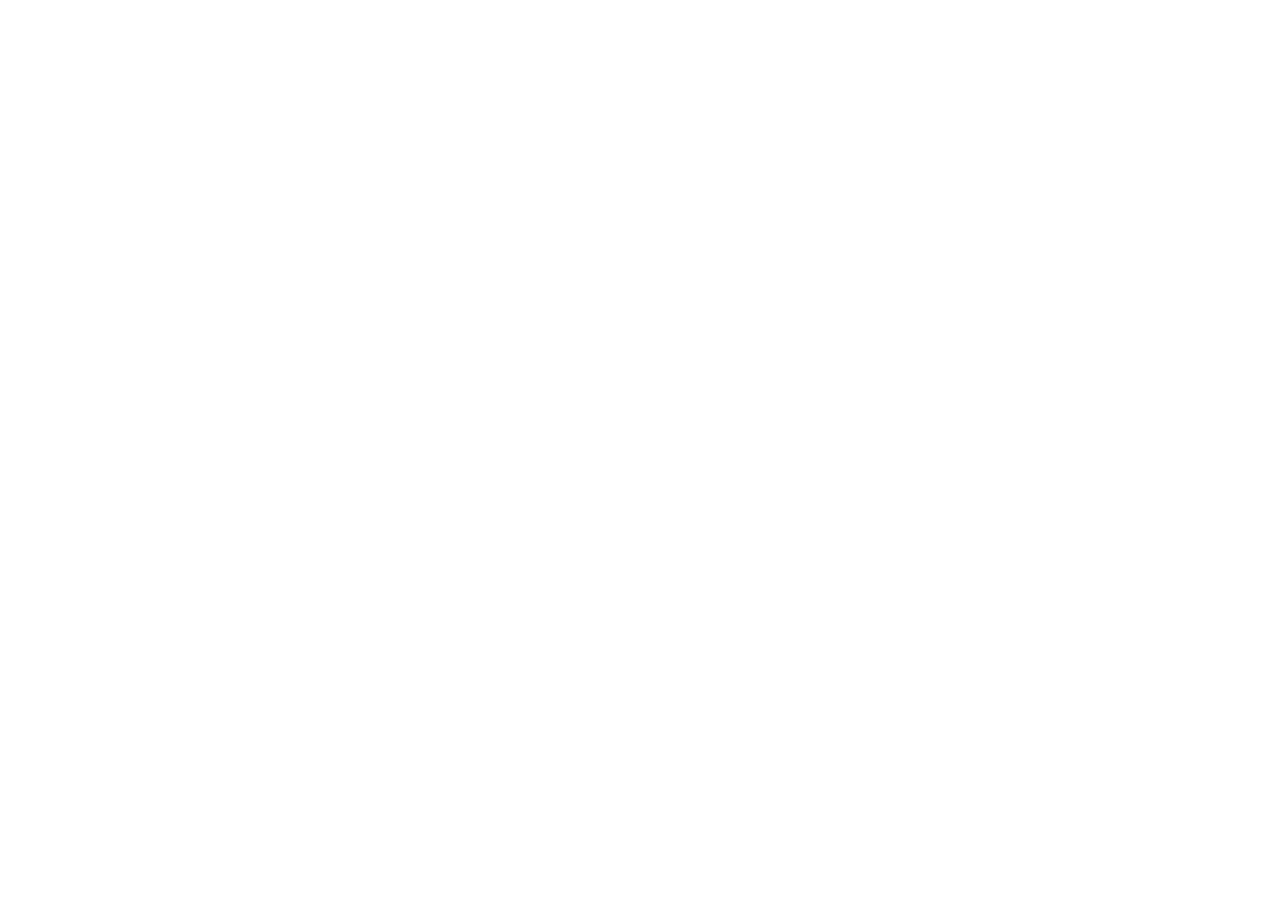
==== index.html @ 5a7dec3d "Fix GitHub Pages base path" ====
<!doctype html>
<html lang="en">
  <head>
    <meta charset="UTF-8" />
    <meta name="viewport" content="width=device-width, initial-scale=1.0" />
    <title>Cairnora</title>
    <link rel="preconnect" href="https://fonts.googleapis.com" />
    <link rel="preconnect" href="https://fonts.gstatic.com" crossorigin />
    <link
      href="https://fonts.googleapis.com/css2?family=Fraunces:wght@600;700&family=Instrument+Sans:wght@400;500;600;700&display=swap"
      rel="stylesheet"
    />
    <script type="module" crossorigin src="/company/assets/root-ZMpxQS3r.js"></script>
    <link rel="modulepreload" crossorigin href="/company/assets/styles-DgmHdUD3.js">
    <link rel="stylesheet" crossorigin href="/company/assets/styles-POcfKToE.css">
  </head>
  <body>
    <div id="app"></div>
  </body>
</html>
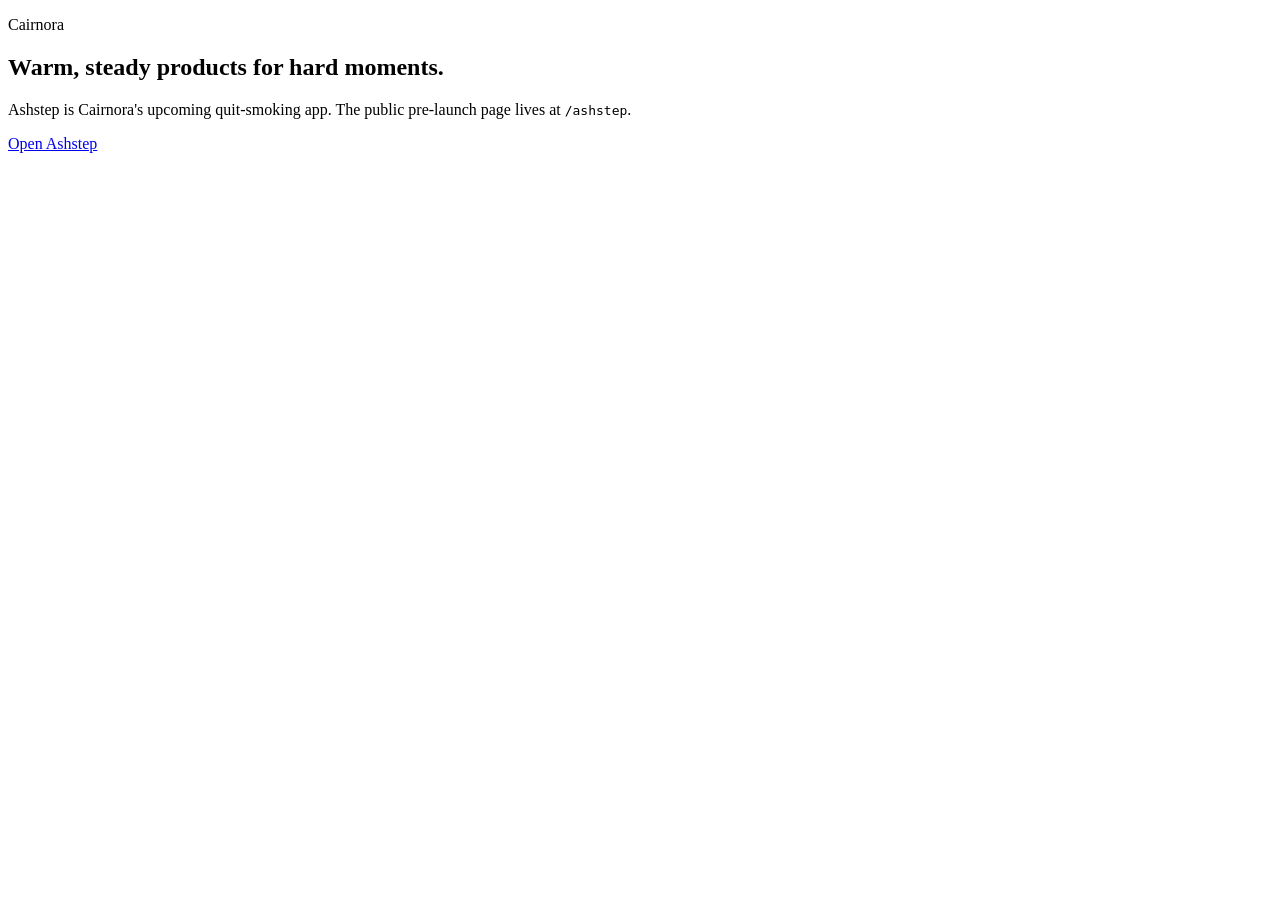
==== commit b00494dd: "Prerender landing pages" ====
--- a/index.html
+++ b/index.html
@@ -3,18 +3,18 @@
   <head>
     <meta charset="UTF-8" />
     <meta name="viewport" content="width=device-width, initial-scale=1.0" />
-    <title>Cairnora</title>
-    <link rel="preconnect" href="https://fonts.googleapis.com" />
+<link rel="preconnect" href="https://fonts.googleapis.com" />
     <link rel="preconnect" href="https://fonts.gstatic.com" crossorigin />
     <link
       href="https://fonts.googleapis.com/css2?family=Fraunces:wght@600;700&family=Instrument+Sans:wght@400;500;600;700&display=swap"
       rel="stylesheet"
     />
-    <script type="module" crossorigin src="/company/assets/root-ZMpxQS3r.js"></script>
-    <link rel="modulepreload" crossorigin href="/company/assets/styles-DgmHdUD3.js">
-    <link rel="stylesheet" crossorigin href="/company/assets/styles-POcfKToE.css">
+    <script type="module" crossorigin src="/company/assets/root-BNs_xOhp.js"></script>
+    <link rel="modulepreload" crossorigin href="/company/assets/styles-DZDmzJla.js">
+    <link rel="stylesheet" crossorigin href="/company/assets/styles-Dkxq6Loo.css">
+  <!--q76oqv--><meta name="description" content="Cairnora builds calm, trustworthy AI products. Ashstep is an upcoming quit-smoking app launching June 1, 2026."/><!----><title>Cairnora</title>
   </head>
   <body>
-    <div id="app"></div>
+    <div id="app"><!--[--><div class="root-page"><div class="page-aura page-aura-one" aria-hidden="true"></div> <div class="page-aura page-aura-two" aria-hidden="true"></div> <section class="root-shell"><p class="eyebrow">Cairnora</p> <h1>Warm, steady products for hard moments.</h1> <p class="root-copy">Ashstep is Cairnora's upcoming quit-smoking app. The public pre-launch page lives at <code>/ashstep</code>.</p> <a class="button button-primary" href="/company/ashstep/">Open Ashstep</a></section></div><!--]--></div>
   </body>
 </html>
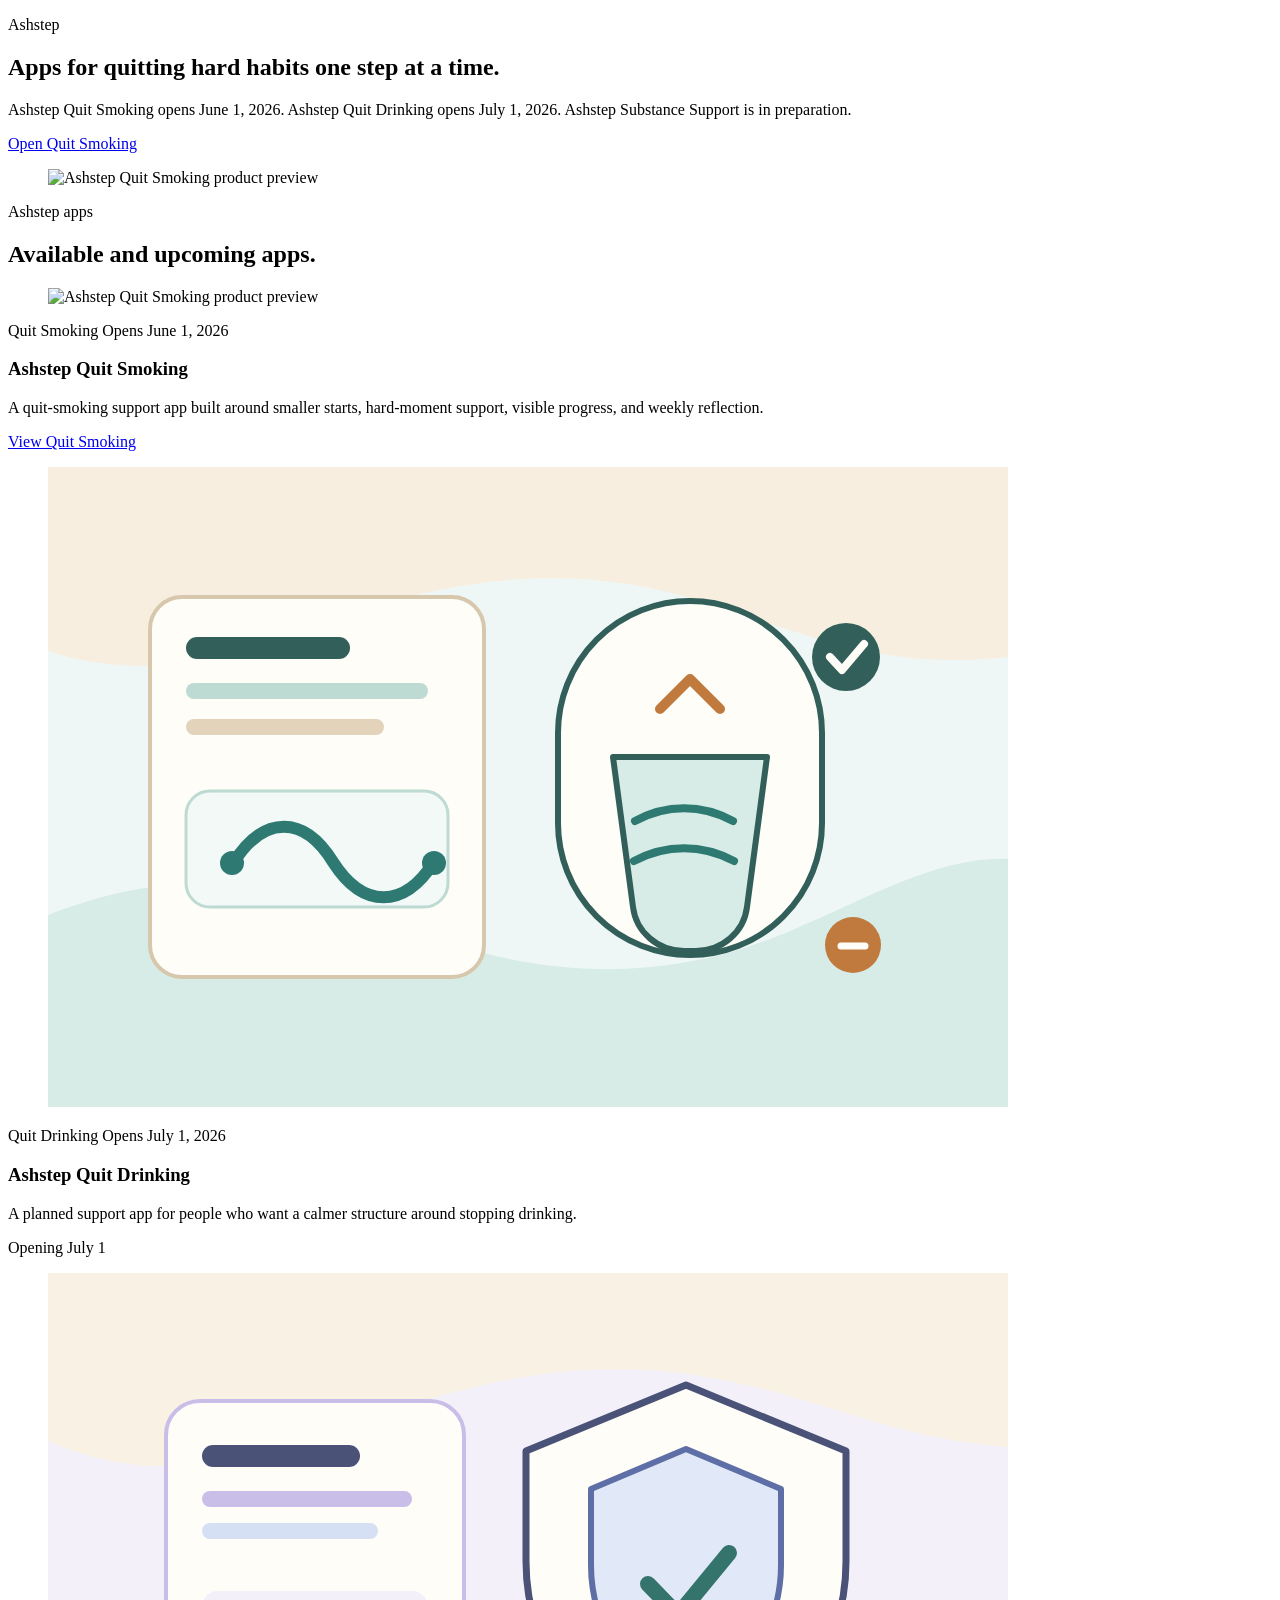
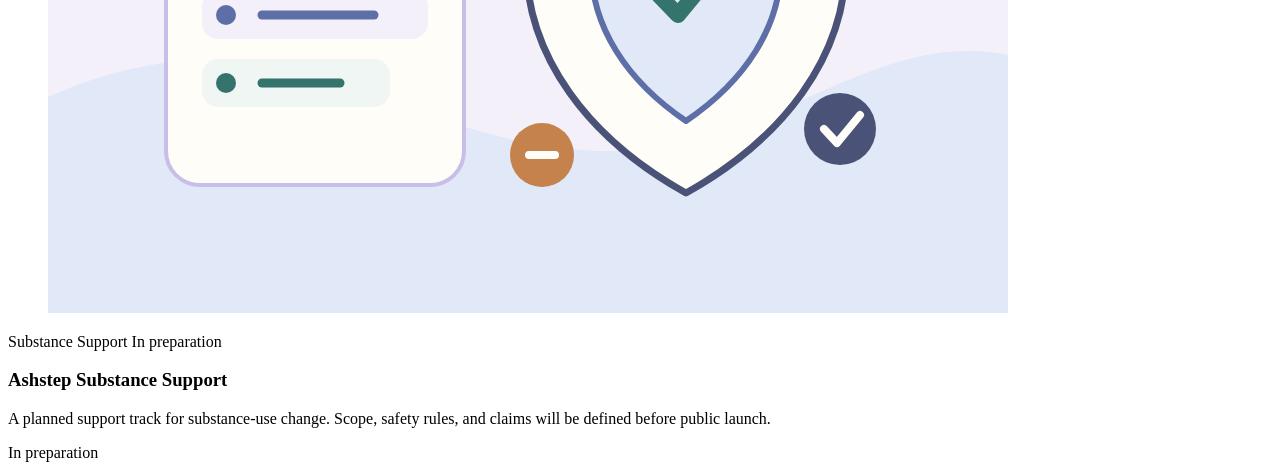
==== commit 0f8391ae: "Update app card visuals" ====
--- a/index.html
+++ b/index.html
@@ -9,12 +9,13 @@
       href="https://fonts.googleapis.com/css2?family=Fraunces:wght@600;700&family=Instrument+Sans:wght@400;500;600;700&display=swap"
       rel="stylesheet"
     />
-    <script type="module" crossorigin src="/company/assets/root-BNs_xOhp.js"></script>
-    <link rel="modulepreload" crossorigin href="/company/assets/styles-DZDmzJla.js">
-    <link rel="stylesheet" crossorigin href="/company/assets/styles-Dkxq6Loo.css">
-  <!--q76oqv--><meta name="description" content="Cairnora builds calm, trustworthy AI products. Ashstep is an upcoming quit-smoking app launching June 1, 2026."/><!----><title>Cairnora</title>
+    <script type="module" crossorigin src="/assets/root-CvL0Z8Ow.js"></script>
+    <link rel="modulepreload" crossorigin href="/assets/styles-D94iQUq9.js">
+    <link rel="stylesheet" crossorigin href="/assets/styles-DCUqroG7.css">
+  <!--q76oqv--><link rel="canonical" href="https://ashstep.com/"/> <meta name="description" content="Ashstep apps support difficult habit changes one step at a time. Quit Smoking opens June 1, 2026, Quit Drinking opens July 1, 2026, and Substance Support is in preparation."/> <meta property="og:title" content="Ashstep | Apps"/> <meta property="og:description" content="Quit Smoking opens June 1, 2026. Quit Drinking opens July 1, 2026. Substance Support is in preparation."/> <meta property="og:type" content="website"/> <meta property="og:url" content="https://ashstep.com/"/> <meta property="og:image" content="/assets/generated/hero-progress-first-v4.png"/><!----><title>Ashstep | Apps</title>
   </head>
   <body>
-    <div id="app"><!--[--><div class="root-page"><div class="page-aura page-aura-one" aria-hidden="true"></div> <div class="page-aura page-aura-two" aria-hidden="true"></div> <section class="root-shell"><p class="eyebrow">Cairnora</p> <h1>Warm, steady products for hard moments.</h1> <p class="root-copy">Ashstep is Cairnora's upcoming quit-smoking app. The public pre-launch page lives at <code>/ashstep</code>.</p> <a class="button button-primary" href="/company/ashstep/">Open Ashstep</a></section></div><!--]--></div>
+    <div id="app"><!--[--><div class="page-aura page-aura-one" aria-hidden="true"></div> <div class="page-aura page-aura-two" aria-hidden="true"></div> <main class="root-page"><section class="root-hero"><div class="page-shell root-hero-shell"><div class="root-copy"><p class="eyebrow">Ashstep</p> <h1>Apps for quitting hard habits one step at a time.</h1> <p>Ashstep Quit Smoking opens June 1, 2026. Ashstep Quit Drinking opens July 1,
+          2026. Ashstep Substance Support is in preparation.</p> <div class="root-actions"><a class="button button-primary" href="/apps/quit-smoking/" data-track-id="root_open_quit_smoking">Open Quit Smoking</a></div></div> <figure class="root-hero-media" aria-label="Ashstep product preview"><img src="/assets/generated/hero-progress-first-v4.png" alt="Ashstep Quit Smoking product preview"/></figure></div></section> <section class="root-products" aria-labelledby="products-title"><div class="page-shell"><div class="root-section-head"><p class="section-eyebrow">Ashstep apps</p> <h2 id="products-title">Available and upcoming apps.</h2></div> <div class="product-family-grid"><!--[--><article class="product-family-card"><figure><img src="/assets/generated/hero-progress-first-v4.png" alt="Ashstep Quit Smoking product preview"/></figure> <div><div class="product-card-meta"><span>Quit Smoking</span> <span>Opens June 1, 2026</span></div> <h3>Ashstep Quit Smoking</h3> <p>A quit-smoking support app built around smaller starts, hard-moment support, visible progress, and weekly reflection.</p> <!--[0--><a class="product-card-link" href="/apps/quit-smoking/" data-track-id="root_product_quit_smoking">View Quit Smoking</a><!--]--></div></article><article class="product-family-card"><figure><img src="/assets/apps/quit-drinking-card.svg" alt="Ashstep Quit Drinking product direction preview"/></figure> <div><div class="product-card-meta"><span>Quit Drinking</span> <span>Opens July 1, 2026</span></div> <h3>Ashstep Quit Drinking</h3> <p>A planned support app for people who want a calmer structure around stopping drinking.</p> <!--[-1--><span class="product-card-soon">Opening July 1</span><!--]--></div></article><article class="product-family-card"><figure><img src="/assets/apps/substance-support-card.svg" alt="Ashstep Substance Support product direction preview"/></figure> <div><div class="product-card-meta"><span>Substance Support</span> <span>In preparation</span></div> <h3>Ashstep Substance Support</h3> <p>A planned support track for substance-use change. Scope, safety rules, and claims will be defined before public launch.</p> <!--[-1--><span class="product-card-soon">In preparation</span><!--]--></div></article><!--]--></div></div></section></main><!--]--></div>
   </body>
 </html>
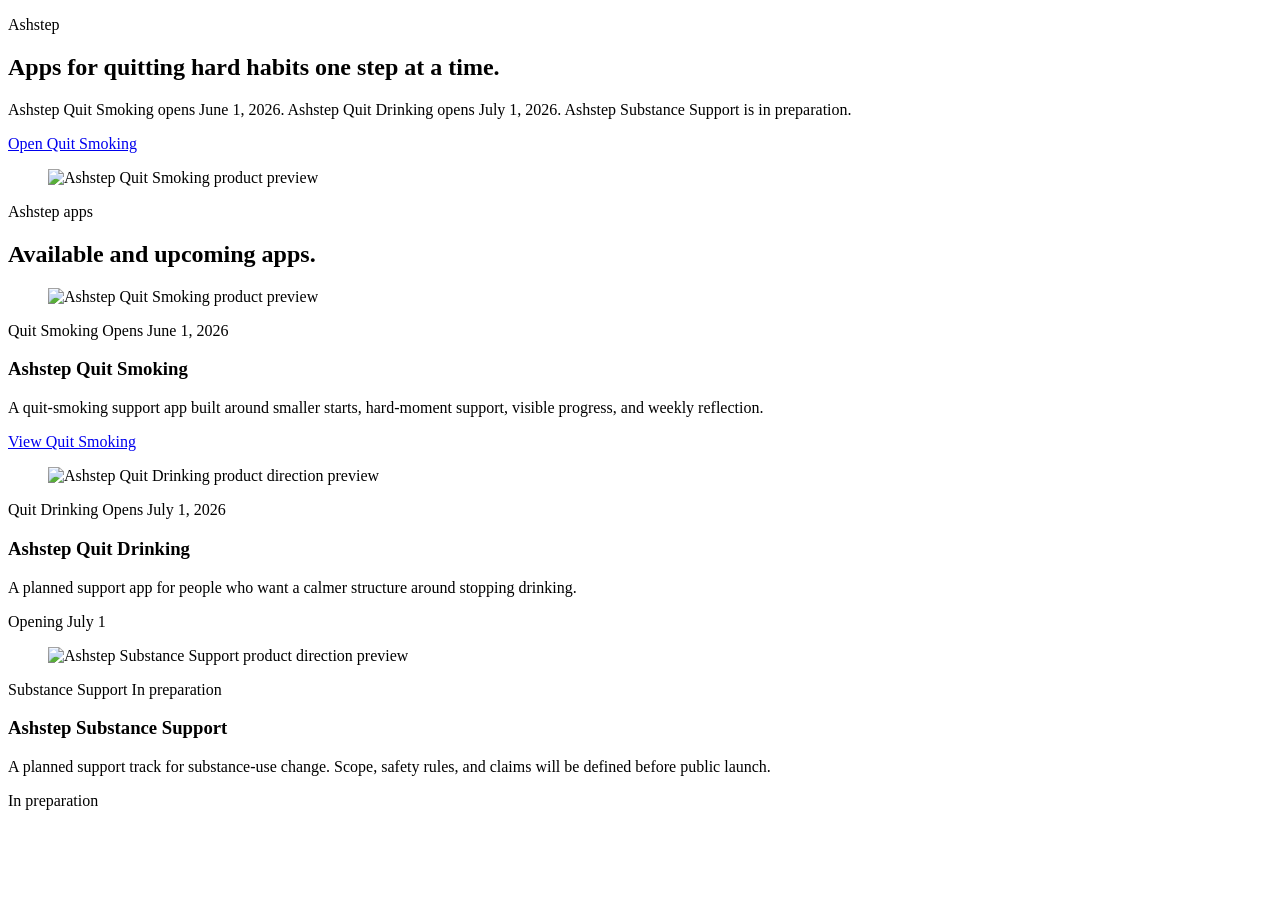
==== commit 8530d3b8: "Expand site analytics coverage" ====
--- a/index.html
+++ b/index.html
@@ -9,13 +9,13 @@
       href="https://fonts.googleapis.com/css2?family=Fraunces:wght@600;700&family=Instrument+Sans:wght@400;500;600;700&display=swap"
       rel="stylesheet"
     />
-    <script type="module" crossorigin src="/assets/root-CvL0Z8Ow.js"></script>
-    <link rel="modulepreload" crossorigin href="/assets/styles-D94iQUq9.js">
+    <script type="module" crossorigin src="/assets/root-qBk4zj17.js"></script>
+    <link rel="modulepreload" crossorigin href="/assets/styles-02ycsy7k.js">
     <link rel="stylesheet" crossorigin href="/assets/styles-DCUqroG7.css">
   <!--q76oqv--><link rel="canonical" href="https://ashstep.com/"/> <meta name="description" content="Ashstep apps support difficult habit changes one step at a time. Quit Smoking opens June 1, 2026, Quit Drinking opens July 1, 2026, and Substance Support is in preparation."/> <meta property="og:title" content="Ashstep | Apps"/> <meta property="og:description" content="Quit Smoking opens June 1, 2026. Quit Drinking opens July 1, 2026. Substance Support is in preparation."/> <meta property="og:type" content="website"/> <meta property="og:url" content="https://ashstep.com/"/> <meta property="og:image" content="/assets/generated/hero-progress-first-v4.png"/><!----><title>Ashstep | Apps</title>
   </head>
   <body>
-    <div id="app"><!--[--><div class="page-aura page-aura-one" aria-hidden="true"></div> <div class="page-aura page-aura-two" aria-hidden="true"></div> <main class="root-page"><section class="root-hero"><div class="page-shell root-hero-shell"><div class="root-copy"><p class="eyebrow">Ashstep</p> <h1>Apps for quitting hard habits one step at a time.</h1> <p>Ashstep Quit Smoking opens June 1, 2026. Ashstep Quit Drinking opens July 1,
-          2026. Ashstep Substance Support is in preparation.</p> <div class="root-actions"><a class="button button-primary" href="/apps/quit-smoking/" data-track-id="root_open_quit_smoking">Open Quit Smoking</a></div></div> <figure class="root-hero-media" aria-label="Ashstep product preview"><img src="/assets/generated/hero-progress-first-v4.png" alt="Ashstep Quit Smoking product preview"/></figure></div></section> <section class="root-products" aria-labelledby="products-title"><div class="page-shell"><div class="root-section-head"><p class="section-eyebrow">Ashstep apps</p> <h2 id="products-title">Available and upcoming apps.</h2></div> <div class="product-family-grid"><!--[--><article class="product-family-card"><figure><img src="/assets/generated/hero-progress-first-v4.png" alt="Ashstep Quit Smoking product preview"/></figure> <div><div class="product-card-meta"><span>Quit Smoking</span> <span>Opens June 1, 2026</span></div> <h3>Ashstep Quit Smoking</h3> <p>A quit-smoking support app built around smaller starts, hard-moment support, visible progress, and weekly reflection.</p> <!--[0--><a class="product-card-link" href="/apps/quit-smoking/" data-track-id="root_product_quit_smoking">View Quit Smoking</a><!--]--></div></article><article class="product-family-card"><figure><img src="/assets/apps/quit-drinking-card.svg" alt="Ashstep Quit Drinking product direction preview"/></figure> <div><div class="product-card-meta"><span>Quit Drinking</span> <span>Opens July 1, 2026</span></div> <h3>Ashstep Quit Drinking</h3> <p>A planned support app for people who want a calmer structure around stopping drinking.</p> <!--[-1--><span class="product-card-soon">Opening July 1</span><!--]--></div></article><article class="product-family-card"><figure><img src="/assets/apps/substance-support-card.svg" alt="Ashstep Substance Support product direction preview"/></figure> <div><div class="product-card-meta"><span>Substance Support</span> <span>In preparation</span></div> <h3>Ashstep Substance Support</h3> <p>A planned support track for substance-use change. Scope, safety rules, and claims will be defined before public launch.</p> <!--[-1--><span class="product-card-soon">In preparation</span><!--]--></div></article><!--]--></div></div></section></main><!--]--></div>
+    <div id="app"><!--[--><div class="page-aura page-aura-one" aria-hidden="true"></div> <div class="page-aura page-aura-two" aria-hidden="true"></div> <main class="root-page"><section class="root-hero" data-track-section="root_hero" data-track-title="Ashstep product family hero"><div class="page-shell root-hero-shell"><div class="root-copy"><p class="eyebrow">Ashstep</p> <h1>Apps for quitting hard habits one step at a time.</h1> <p>Ashstep Quit Smoking opens June 1, 2026. Ashstep Quit Drinking opens July 1,
+          2026. Ashstep Substance Support is in preparation.</p> <div class="root-actions"><a class="button button-primary" href="/apps/quit-smoking/" data-track-id="root_open_quit_smoking" data-track-event="product_cta_click">Open Quit Smoking</a></div></div> <figure class="root-hero-media" aria-label="Ashstep product preview" data-track-impression="hero_media_view" data-track-id="root_hero_quit_smoking_preview" data-track-type="hero_media" data-track-label="Ashstep Quit Smoking product preview"><img src="/assets/generated/hero-progress-first-v4.png" alt="Ashstep Quit Smoking product preview"/></figure></div></section> <section class="root-products" aria-labelledby="products-title" data-track-section="product_family" data-track-title="Available and upcoming apps"><div class="page-shell"><div class="root-section-head"><p class="section-eyebrow">Ashstep apps</p> <h2 id="products-title">Available and upcoming apps.</h2></div> <div class="product-family-grid"><!--[--><article class="product-family-card" data-track-impression="product_card_view" data-track-id="root_product_quit_smoking" data-track-type="product_card" data-track-label="Ashstep Quit Smoking" data-track-index="1"><figure><img src="/assets/generated/hero-progress-first-v4.png" alt="Ashstep Quit Smoking product preview"/></figure> <div><div class="product-card-meta"><span>Quit Smoking</span> <span>Opens June 1, 2026</span></div> <h3>Ashstep Quit Smoking</h3> <p>A quit-smoking support app built around smaller starts, hard-moment support, visible progress, and weekly reflection.</p> <!--[0--><a class="product-card-link" href="/apps/quit-smoking/" data-track-id="root_product_quit_smoking_link" data-track-event="product_card_click" data-track-type="product_card" data-track-label="Ashstep Quit Smoking">View Quit Smoking</a><!--]--></div></article><article class="product-family-card" data-track-impression="product_card_view" data-track-id="root_product_quit_drinking" data-track-type="product_card" data-track-label="Ashstep Quit Drinking" data-track-index="2"><figure><img src="/assets/apps/quit-drinking-card-v2.jpg" alt="Ashstep Quit Drinking product direction preview"/></figure> <div><div class="product-card-meta"><span>Quit Drinking</span> <span>Opens July 1, 2026</span></div> <h3>Ashstep Quit Drinking</h3> <p>A planned support app for people who want a calmer structure around stopping drinking.</p> <!--[-1--><span class="product-card-soon">Opening July 1</span><!--]--></div></article><article class="product-family-card" data-track-impression="product_card_view" data-track-id="root_product_substance_support" data-track-type="product_card" data-track-label="Ashstep Substance Support" data-track-index="3"><figure><img src="/assets/apps/substance-support-card-v2.jpg" alt="Ashstep Substance Support product direction preview"/></figure> <div><div class="product-card-meta"><span>Substance Support</span> <span>In preparation</span></div> <h3>Ashstep Substance Support</h3> <p>A planned support track for substance-use change. Scope, safety rules, and claims will be defined before public launch.</p> <!--[-1--><span class="product-card-soon">In preparation</span><!--]--></div></article><!--]--></div></div></section></main><!--]--></div>
   </body>
 </html>
